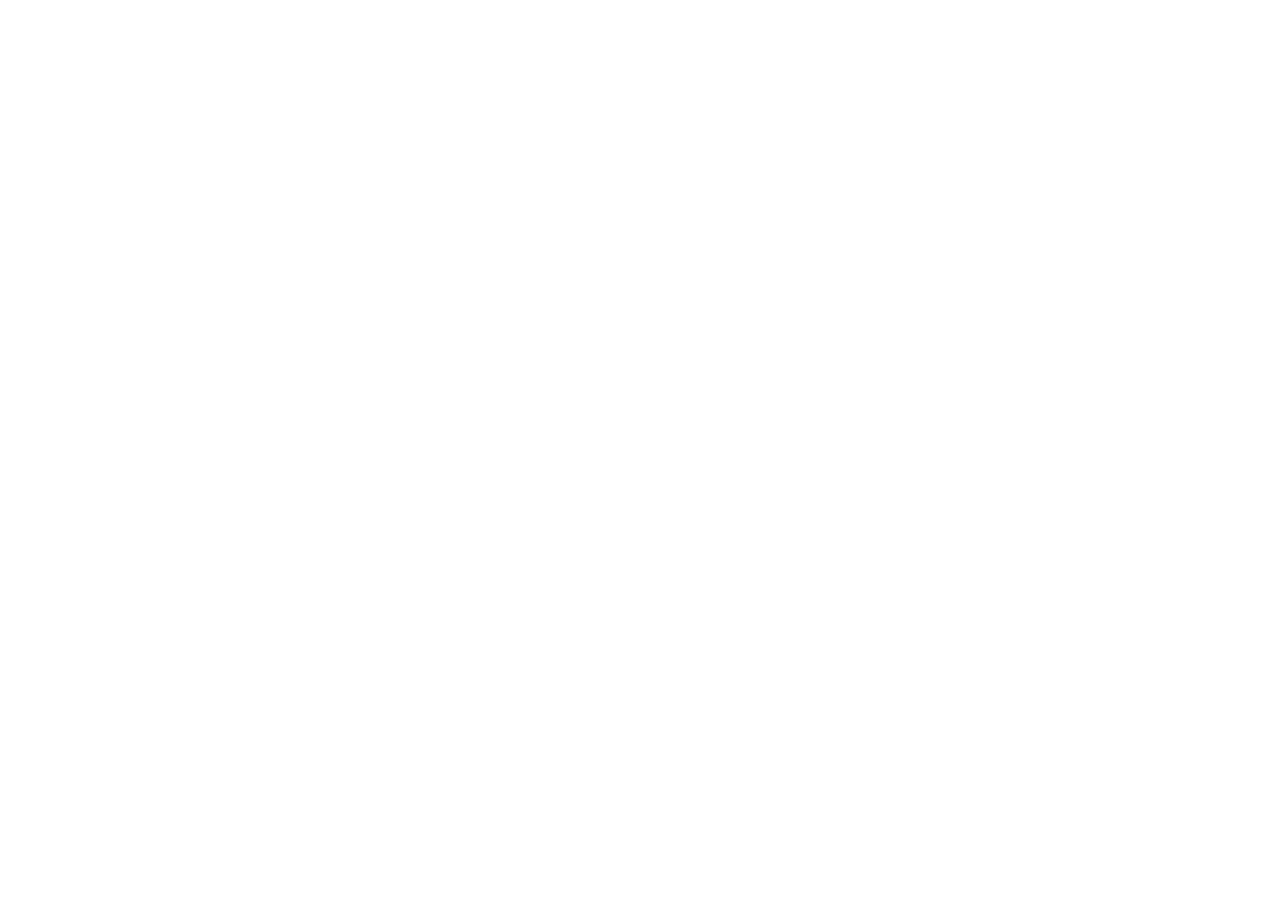
==== index.html @ 30efd0a0 "first commit" ====
<!DOCTYPE html>
<html lang="en">
  <head>
    <meta charset="UTF-8" />
    <meta name="viewport" content="width=device-width, initial-scale=1.0" />
    <title>Document</title>
  </head>
  <body></body>
</html>
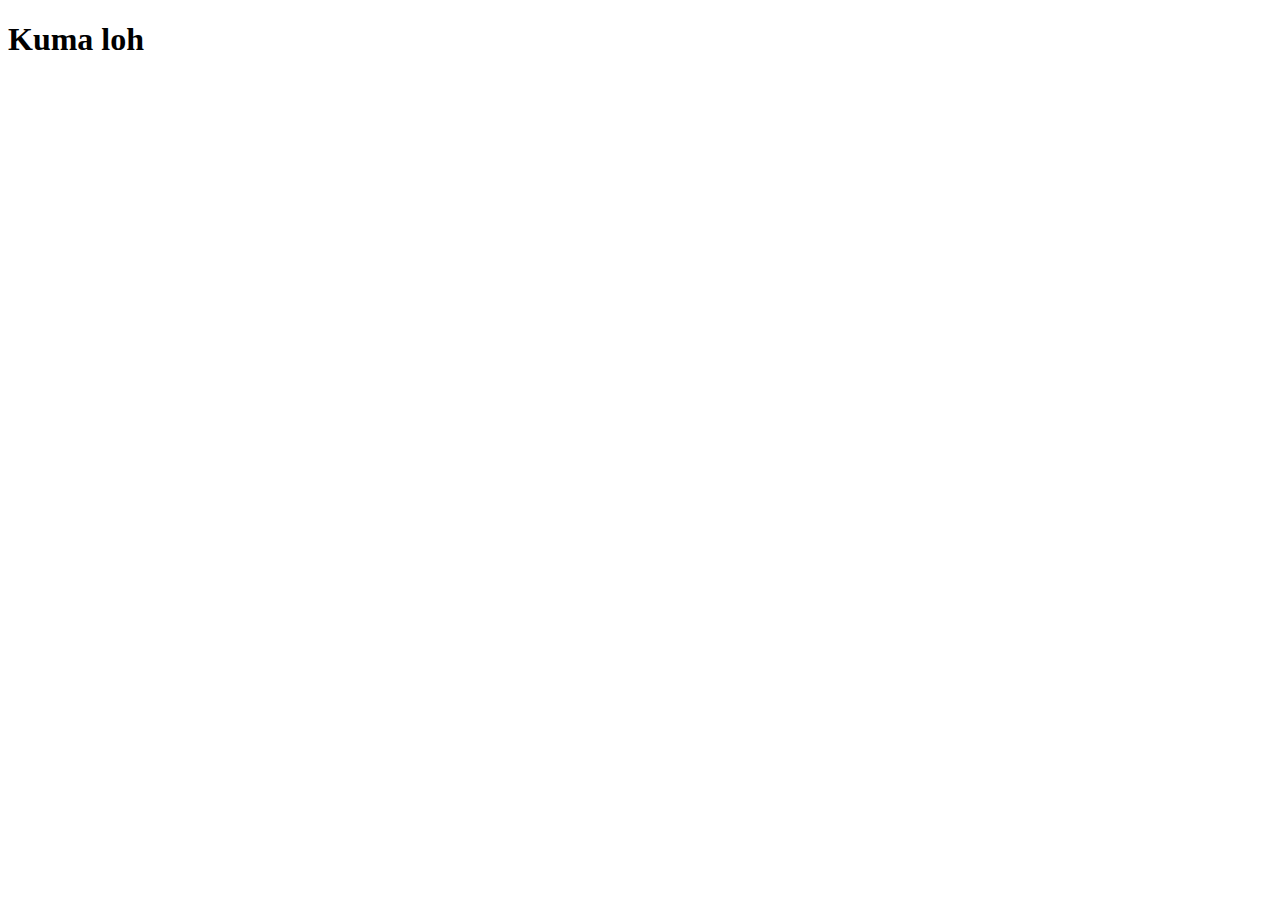
==== commit b5408a94: "sd" ====
--- a/index.html
+++ b/index.html
@@ -5,5 +5,7 @@
     <meta name="viewport" content="width=device-width, initial-scale=1.0" />
     <title>Document</title>
   </head>
-  <body></body>
+  <body>
+    <h1>Kuma loh</h1>
+  </body>
 </html>
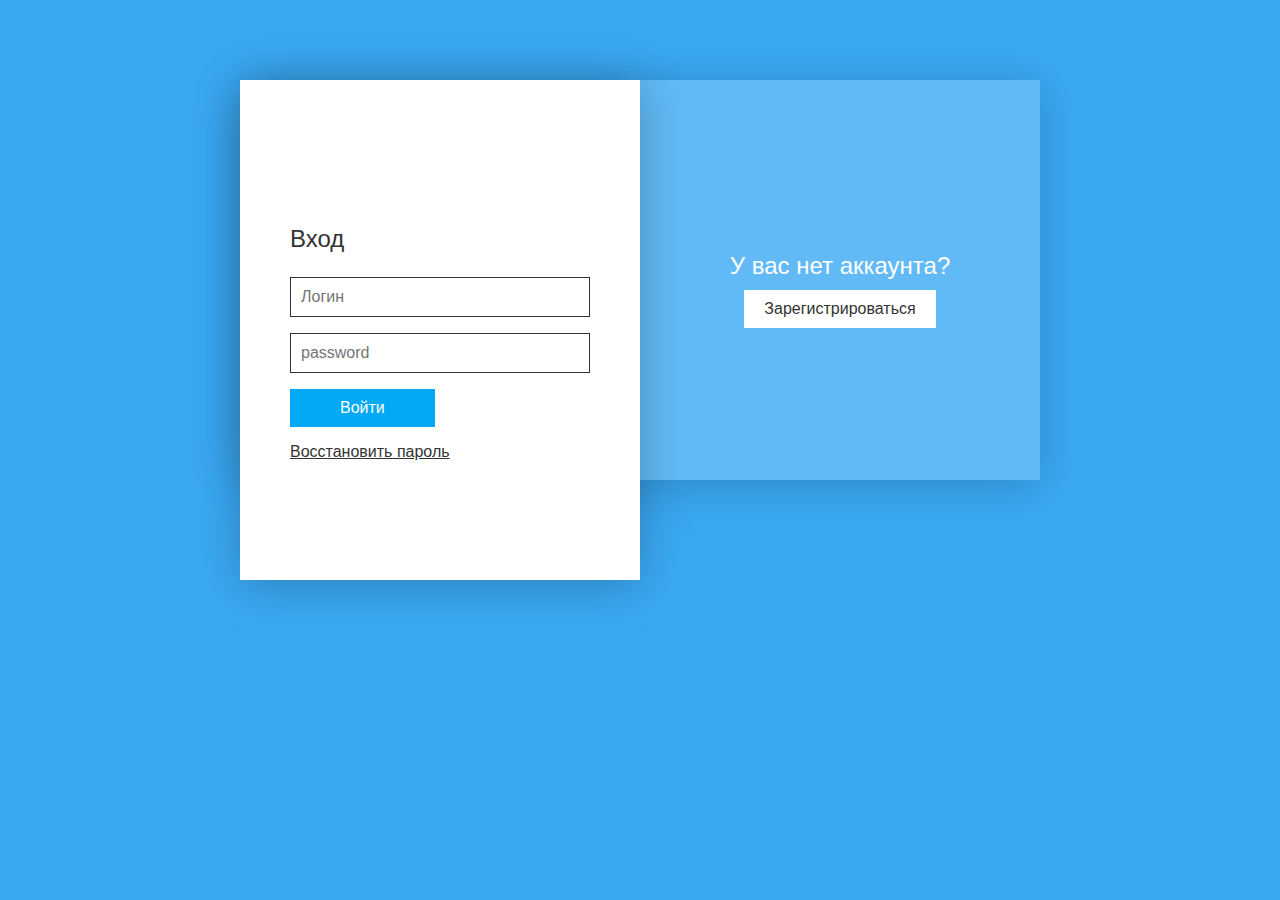
==== commit 5a3077fe: "first commit" ====
--- a/index.html
+++ b/index.html
@@ -2,10 +2,95 @@
 <html lang="en">
   <head>
     <meta charset="UTF-8" />
+    <meta http-equiv="X-UA-Compatible" content="IE=edge" />
     <meta name="viewport" content="width=device-width, initial-scale=1.0" />
     <title>Document</title>
+    <link rel="stylesheet" href="./style.css" />
   </head>
   <body>
-    <h1>Kuma loh</h1>
+    <div class="container">
+      <div class="block">
+        <section class="block__item block-item">
+          <h2 class="block-item_title">У вас уже есть аккаунт?</h2>
+          <button class="block-item_btn signin-btn">войти</button>
+        </section>
+        <section class="block__item block-item">
+          <h2 class="block-item_title">У вас нет аккаунта?</h2>
+          <button class="block-item_btn singup-btn">Зарегистрироваться</button>
+        </section>
+      </div>
+      <div class="form-box">
+        <form action="#" class="form form_signin">
+            <img style="width: 40px;" src="../img/twitter.png" alt="">
+
+          <h3 class="form__title">Вход</h3>
+          <p>
+            <input
+              type="text"
+              class="form__input signin_login"
+              placeholder="Логин"
+            />
+          </p>
+          <p>
+            <input
+              type="password"
+              class="form__input signin_password"
+              placeholder="password"
+            />
+          </p>
+          <p>
+            <button class="form__btn signin_btn">Войти</button>
+              <p>
+                <a
+                  href="https://www.youtube.com/watch?v=dQw4w9WgXcQ"
+                  class="form__fogot"
+                  >Восстановить пароль</a
+                >
+              </p>
+            </a>
+          </p>
+        </form>
+
+        <form action="#" class="form form_signup">
+            <img style="width: 40px;" src="../img/twitter.png" alt="">
+          <h3 class="form__title signup_title">Регистрация</h3>
+          <p>
+            <input
+              type="text"
+              class="form__input signup_inp_login"
+              placeholder="Логин"
+            />
+          </p>
+          <p>
+            <input
+              type="email"
+              class="form__input signup_inp_email"
+              placeholder="Email"
+            />
+          </p>
+
+          <p>
+            <input
+              type="password"
+              class="form__input signup_inp_password"
+              placeholder="password"
+            />
+          </p>
+          <p>
+            <input
+              type="password"
+              class="form__input signup_inp_password2"
+              placeholder="Потвердите Пароль"
+            />
+          </p>
+          <p>
+            <button  class="form__btn form__btn_signup signup_btn">
+              Зарегистрироваться
+            </button>
+          </p>
+        </form>
+      </div>
+    </div>
+    <script src="./main.js" defer></script>
   </body>
-</html>
+</html>--- a/style.css
+++ b/style.css
@@ -0,0 +1,186 @@
+@import url("@import url('https://fonts.googleapis.com/css2?family=Open+Sans:wght@400;500;600;700;800&family=Roboto&family=Ubuntu:wght@300&display=swap');");
+
+* {
+  box-sizing: border-box;
+}
+
+body {
+  font-family: "Open Sans", sans-serif;
+  font-family: "Poppins", sans-serif;
+  font-family: "Roboto", sans-serif;
+  font-family: "Ubuntu", sans-serif;
+  margin: 0;
+  min-width: 100vh;
+  display: flex;
+  justify-content: center;
+  align-items: center;
+  background-color: #3aa9f4;
+  transition: 0.5s;
+}
+body.active {
+  background-color: blue;
+}
+
+.container {
+  width: 800px;
+  height: 400px;
+  top: 80px;
+  position: relative;
+}
+
+.block {
+  height: 100%;
+  background-color: rgb(255, 255, 255, 0.2);
+  box-shadow: 0 5px 45px rgb(0, 0, 0, 0.2);
+  display: flex;
+  align-items: center;
+}
+.block-item {
+  width: 50%;
+}
+
+.block-item {
+  text-align: center;
+}
+
+.block-item_title {
+  font-size: 1.2 rem;
+  font-weight: 500;
+  color: #fff;
+  margin-bottom: 10px;
+}
+
+.block-item_btn {
+  border: none;
+  cursor: pointer;
+  padding: 10px 20px;
+  background-color: white;
+  color: #333;
+  font-size: 16px;
+  font-weight: 500;
+}
+
+.form-box {
+  align-items: center;
+  background-color: white;
+  height: 500px;
+  width: 50%;
+  box-shadow: 0 5px 45px rgb(0, 0, 0, 0.25);
+  position: absolute;
+  top: 0;
+  left: 0;
+  z-index: 1000;
+
+  transition: 0.5s ease-in-out;
+
+  display: flex;
+  align-items: center;
+
+  overflow: hidden;
+}
+.form-box.active {
+  left: 50%;
+}
+
+.form {
+  width: 100%;
+  padding: 50px;
+  font-size: 16px;
+  position: absolute;
+  transition: 0.5s;
+}
+.form_signin {
+  left: 0;
+  transition-delay: 0.25s;
+}
+.form_signup {
+  left: 100%;
+  transition-delay: 0s;
+}
+.form-box.active .form_signin {
+  left: -100%;
+  transition-delay: 0s;
+}
+.form-box.active .form_signup {
+  left: 0%;
+  transition-delay: 0.25s;
+}
+
+.form__title {
+  font-size: 1.5rem;
+  font-weight: 500;
+  color: #333;
+}
+
+.form__input {
+  width: 100%;
+  padding: 10px;
+  border: solid 1px #333;
+  font-size: inherit;
+}
+
+.form__btn {
+  border: none;
+  cursor: pointer;
+  font-size: inherit;
+  background-color: #03a9f4;
+  padding: 10px 50px;
+  color: white;
+}
+.form__fogot {
+  color: #333;
+}
+
+.form__btn_signup {
+  background-color: blue;
+}
+
+@media (max-width: 992px) {
+  .container {
+    max-width: 400px;
+    height: 650px;
+    padding: 0;
+    margin: 0 20px;
+  }
+
+  .block {
+    display: flex;
+    flex-direction: column;
+    justify-content: space-between;
+  }
+
+  .block-item {
+    width: 100%;
+    padding: 30px 0;
+  }
+  .form-box {
+    width: 100%;
+    height: 500px;
+    box-shadow: none;
+
+    top: 0;
+  }
+  .form-box.active {
+    top: 150px;
+    left: 0;
+  }
+}
+
+.form__input_error {
+  border: none;
+  border-bottom: 1px solid red;
+}
+
+@media (max-width: 600px) {
+  body{
+    margin: 0;
+    padding: 0;
+  }
+  .container {
+    max-width: 400px;
+    height: 650px;
+    padding: 0;
+    
+  }
+  
+}
